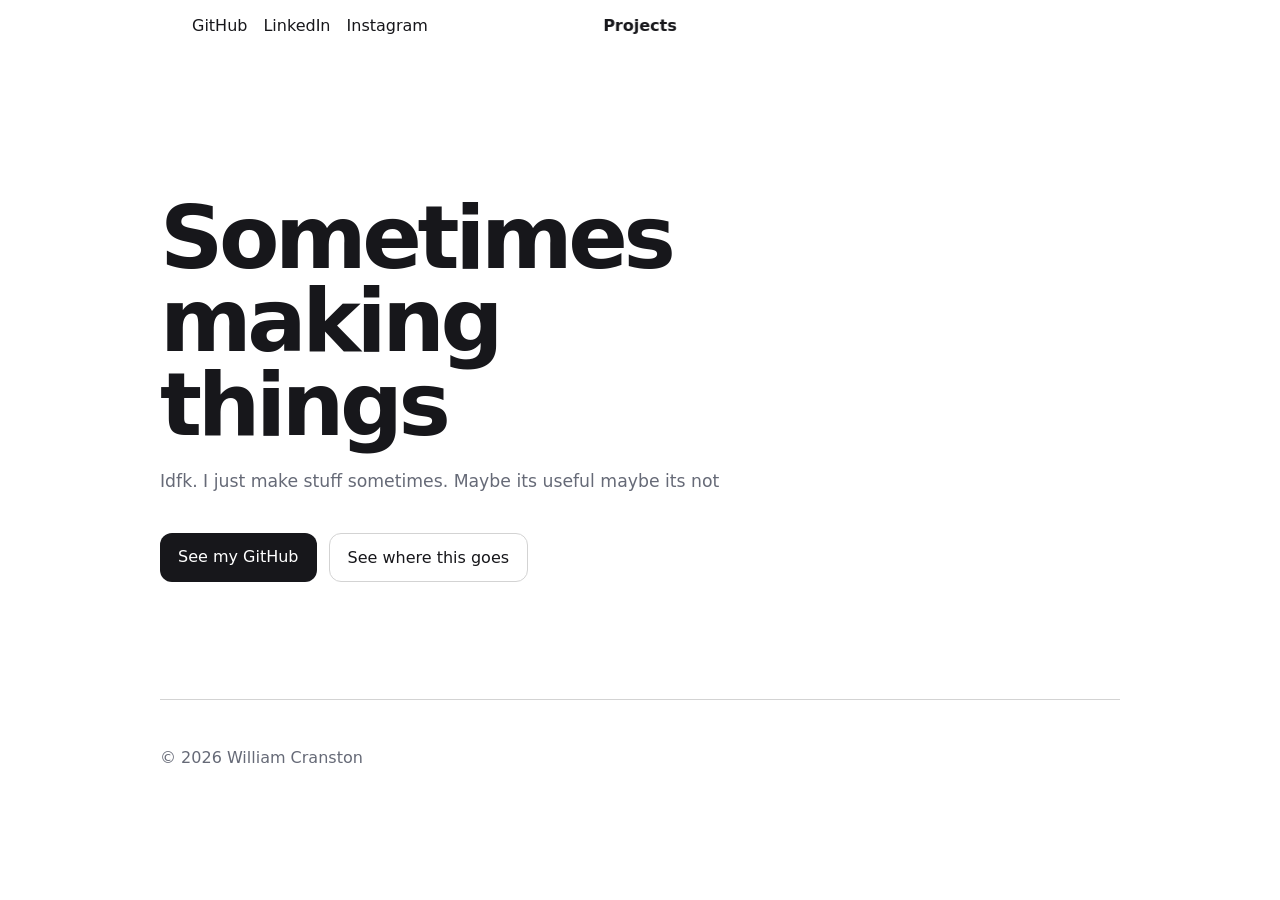
==== index.html @ 9ba5a432 "Update index.html" ====
<!doctype html>
<html lang="en">
<head>
<meta charset="utf-8">
<meta name="viewport" content="width=device-width,initial-scale=1">
<meta name="color-scheme" content="light dark">
<title>William Cranston</title>
<link rel="stylesheet" href="styles.css">
</head>

<script>
document.addEventListener("DOMContentLoaded", () => {

const toggle = document.querySelector(".menu-toggle");
const mobileMenu = document.querySelector(".mobile-menu");

if (toggle && mobileMenu) {
toggle.addEventListener("click", () => {
mobileMenu.classList.toggle("show");
});
}

const centerLink = document.getElementById("center-link");

const path = window.location.pathname;

if (path === "/" || path.includes("index")) {
centerLink.textContent = "Projects";
centerLink.href = "/projects";
} else {
centerLink.textContent = "Home";
centerLink.href = "/";
}

});
</script>


<body>
<div class="noise"></div>

<div class="wrap">


<header class="nav">

<div class="nav-center">
<a class="projects-btn" href="/projects">Projects</a>
</div>

<div class="nav-left">

<div class="socials">
<a href="https://github.com/devster3000" target="_blank">GitHub</a>
<a href="https://linkedin.com/in/youruser" target="_blank">LinkedIn</a>
<a href="https://instagram.com/coolmccools0n" target="_blank">Instagram</a>
</div>

<button class="menu-toggle" aria-label="Menu">
☰
</button>

</div>

<div class="mobile-menu">
<a href="https://github.com/devster3000" target="_blanm">GitHub</a>
<a href="https://linkedin.com/in/youruser" target="_blank">LinkedIn</a>
<a href="https://instagram.com/coolmccools0n" target="_blank">Instagram</a>
</div>

</header>



<main class="hero">
<section class="glass">

<h1>Sometimes making things</h1>

<p>
Idfk. I just make stuff sometimes. Maybe its useful maybe its not
</p>


<div class="actions">

<a class="btn primary" href="github.com/devster3000">See my GitHub</a>

<a class="btn secondary" href="https://youtu.be/dQw4w9WgXcQ?si=I2HilufDCLeLqM7B">See where this goes</a>
</div>

</section>
</main>

<footer id="foot">
<span>© 2026 William Cranston</span>
</footer>

</div>
</body>
</html>
---- styles.css ----
:root{
    color-scheme: light dark;

    --bg: #ffffff;
    --surface: #ffffff;

    --text: #17171b;
    --muted: #666a77;

    --accent: #7f73f6;

    --border: #d3d3d3;
}

@media (prefers-color-scheme: dark){

:root{

    --bg:#141418;

    --surface:#18181d;

    --text:#f4f4f7;

    --muted:#a6aabc;

    --accent:#a79fff;

    --border:#272730;
}

}

*{
    box-sizing:border-box;
}

html,
body{
    margin:0;
}

body{

    font-family:
        Inter,
        system-ui,
        sans-serif;

    background:
        var(--bg);

    color:
        var(--text);
}

.wrap{

    width:
        min(
            960px,
            90%
        );

    margin:
        0 auto;
}

.nav{

    padding:
        28px 0;
}

.brand{

    display:
        inline-flex;

    align-items:
        center;

    gap:
        12px;

    color:
        inherit;

    text-decoration:
        none;

    font-weight:
        600;
}


.hero{

    min-height:
        72vh;

    display:
        grid;

    align-items:
        center;
}

.glass{

    padding:
        0;

    background:
        transparent;
}

.pill{

    display:
        inline-block;

    padding:
        8px 12px;

    border:
        1px solid
        var(--border);

    border-radius:
        999px;

    color:
        var(--muted);

    font-size:
        .9rem;
}

h1{

    margin:
        28px 0 20px;

    font-size:
        clamp(
            3rem,
            10vw,
            5.5rem
        );

    line-height:
        .95;

    letter-spacing:
        -.05em;

    max-width:
        9ch;
}

p{

    max-width:
        620px;

    color:
        var(--muted);

    font-size:
        1.08rem;

    line-height:
        1.8;
}

.actions{

    display:
        flex;

    gap:
        12px;

    margin-top:
        36px;
}

.btn{

    padding:
        14px 18px;

    border-radius:
        12px;

    text-decoration:
        none;
}

.primary{

    background:
        var(--text);

    color:
        var(--bg);
}

.secondary{

    color:
        var(--text);

    border:
        1px solid
        var(--border);
}

footer{

    padding:
        48px 0;

    color:
        var(--muted);

    border-top:
        1px solid
        var(--border);

    display:
        flex;

    text-align:
        center;

    justify-content:
        space-between;
}

@media(
max-width:700px
){

.actions{

    flex-direction:
        column;
}

.btn{

    width:
        100%;

    text-align:
        center;
}

footer{

    flex-direction:
        column;

    gap:
        8px;
}

}

.nav {
position: relative;
display: flex;
align-items: center;
justify-content: space-between;
padding: 1rem 2rem;
gap: 1rem;
}

.nav-left,
.nav-right {
display: flex;
align-items: center;
gap: 1rem;
z-index: 2;
}

.nav-left a,
.nav-right a,
.mobile-menu a {
text-decoration: none;
color: inherit;
font-weight: 500;
}

.nav-center {
position: absolute;
left: 50%;
transform: translateX(-50%);
z-index: 1;
}

.projects-btn {
padding: 0.7rem 1.4rem;
border-radius: 999px;
background: rgba(255,255,255,0.08);
backdrop-filter: blur(10px);
text-decoration: none;
color: inherit;
font-weight: 600;
border: 1px solid rgba(255,255,255,0.12);
transition: 0.2s ease;
}

.projects-btn:hover {
transform: translateY(-2px);
}

.socials {
display: flex;
gap: 1rem;
}

.menu-toggle {
display: none;
background: transparent;
border: none;
color: inherit;
font-size: 1.5rem;
cursor: pointer;
}

.mobile-menu {
display: none;
position: absolute;
top: 100%;
left: 1rem;
margin-top: 1rem;
padding: 1rem;
border-radius: 18px;

background: rgba(255, 255, 255, 0.92);
color: black;

backdrop-filter: blur(20px);
-webkit-backdrop-filter: blur(20px);

flex-direction: column;
gap: 0.9rem;
min-width: 180px;

border: 1px solid rgba(0,0,0,0.08);
box-shadow: 0 10px 40px rgba(0,0,0,0.12);

z-index: 999;
}

.mobile-menu a {
color: black;
text-decoration: none;
font-weight: 600;
}

.mobile-menu.show {
display: flex;
}

/* MOBILE */

@media (max-width: 900px) {

.socials {
display: none;
}

.menu-toggle {
display: block;
}

.nav {
padding: 1rem;
}

.nav-left {
gap: 0.7rem;
}

.projects-btn {
padding: 0.6rem 1.1rem;
}

}

/* PROJECTS PAGE */

.projects-page {
display: grid;
grid-template-columns: repeat(auto-fit, minmax(320px, 1fr));
gap: 2rem;
padding: 3rem 2rem;
}

.project-card {
display: flex;
flex-direction: column;

background: rgba(255,255,255,0.06);
backdrop-filter: blur(20px);
-webkit-backdrop-filter: blur(20px);

border: 1px solid rgba(255,255,255,0.08);

border-radius: 28px;
overflow: hidden;

transition: 0.25s ease;
}

.project-card:hover {
transform: translateY(-4px);
}

.project-image {
width: 100%;
aspect-ratio: 16 / 9;
overflow: hidden;
}

.project-image img {
width: 100%;
height: 100%;
object-fit: cover;
display: block;
}

.project-content {
padding: 1.5rem;
display: flex;
flex-direction: column;
gap: 1rem;
}

.project-content h2 {
font-size: 1.6rem;
font-weight: 700;
}

.project-content p {
line-height: 1.6;
opacity: 0.8;
}

.github-btn {

display: inline-flex;
align-items: center;
gap: 0.7rem;

width: fit-content;

padding: 14px 18px;

border-radius: 12px;

background: var(--text);
color: var(--bg);

text-decoration: none;

font-weight: 600;

transition: 0.2s ease;
}

.github-btn:hover {
transform: translateY(-2px);
opacity: 0.92;
}

.github-btn img {

width: 18px;
height: 18px;

object-fit: contain;

}

/* MOBILE */

@media (max-width: 700px) {

.projects-page {
grid-template-columns: 1fr;
justify-items: center;
}

.project-card {
width: 100%;
max-width: 500px;
}

}
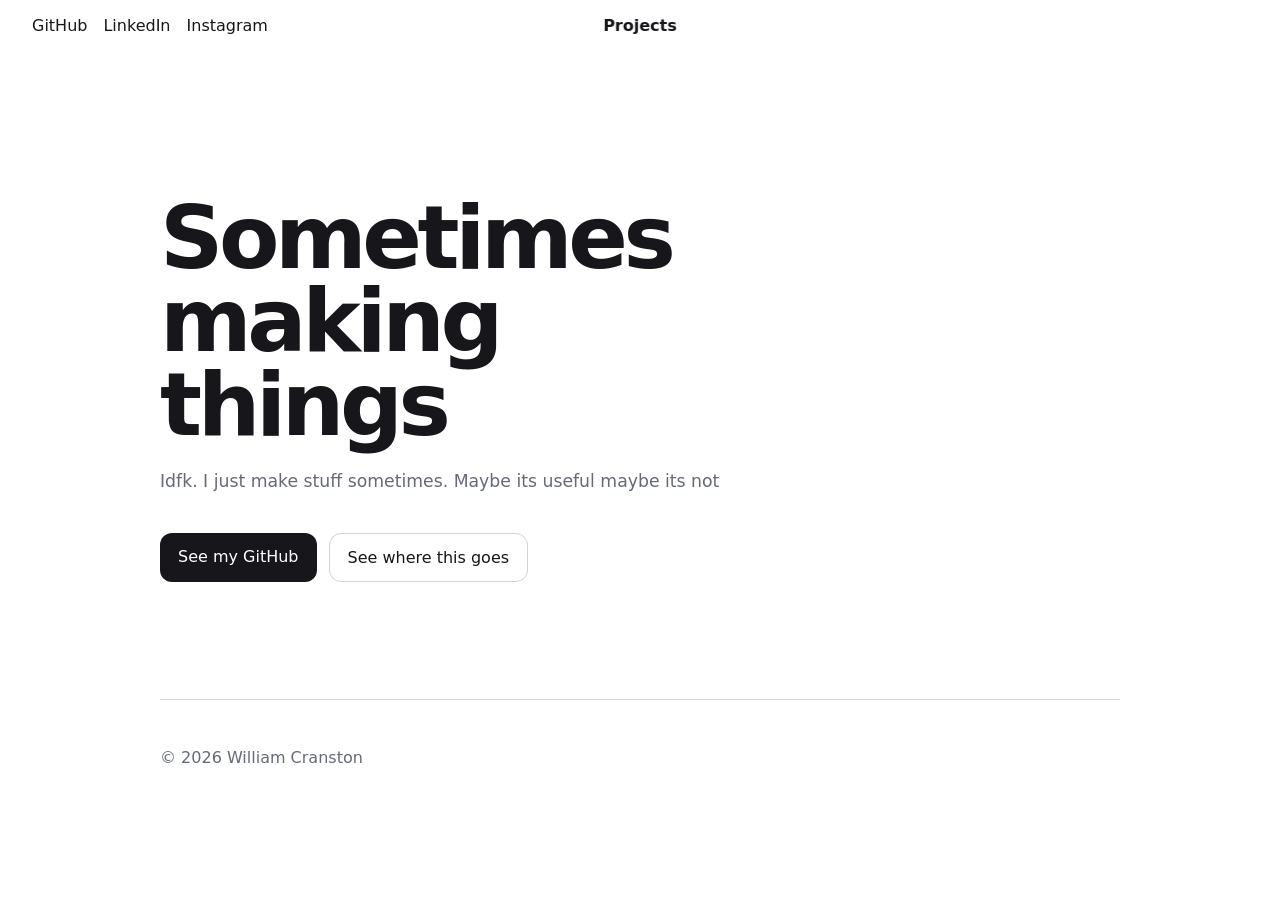
==== commit 78292253: "Update index.html" ====
--- a/index.html
+++ b/index.html
@@ -39,8 +39,6 @@
 <body>
 <div class="noise"></div>
 
-<div class="wrap">
-
 
 <header class="nav">
 
@@ -70,7 +68,7 @@
 
 </header>
 
-
+<div class="wrap">
 
 <main class="hero">
 <section class="glass">
@@ -84,9 +82,9 @@
 
 <div class="actions">
 
-<a class="btn primary" href="github.com/devster3000">See my GitHub</a>
+<a class="btn primary" href="https://github.com/devster3000">See my GitHub</a>
 
-<a class="btn secondary" href="https://youtu.be/dQw4w9WgXcQ?si=I2HilufDCLeLqM7B">See where this goes</a>
+<a class="btn secondary" href="https://youtu.be/48rz8udZBmQ">See where this goes</a>
 </div>
 
 </section>
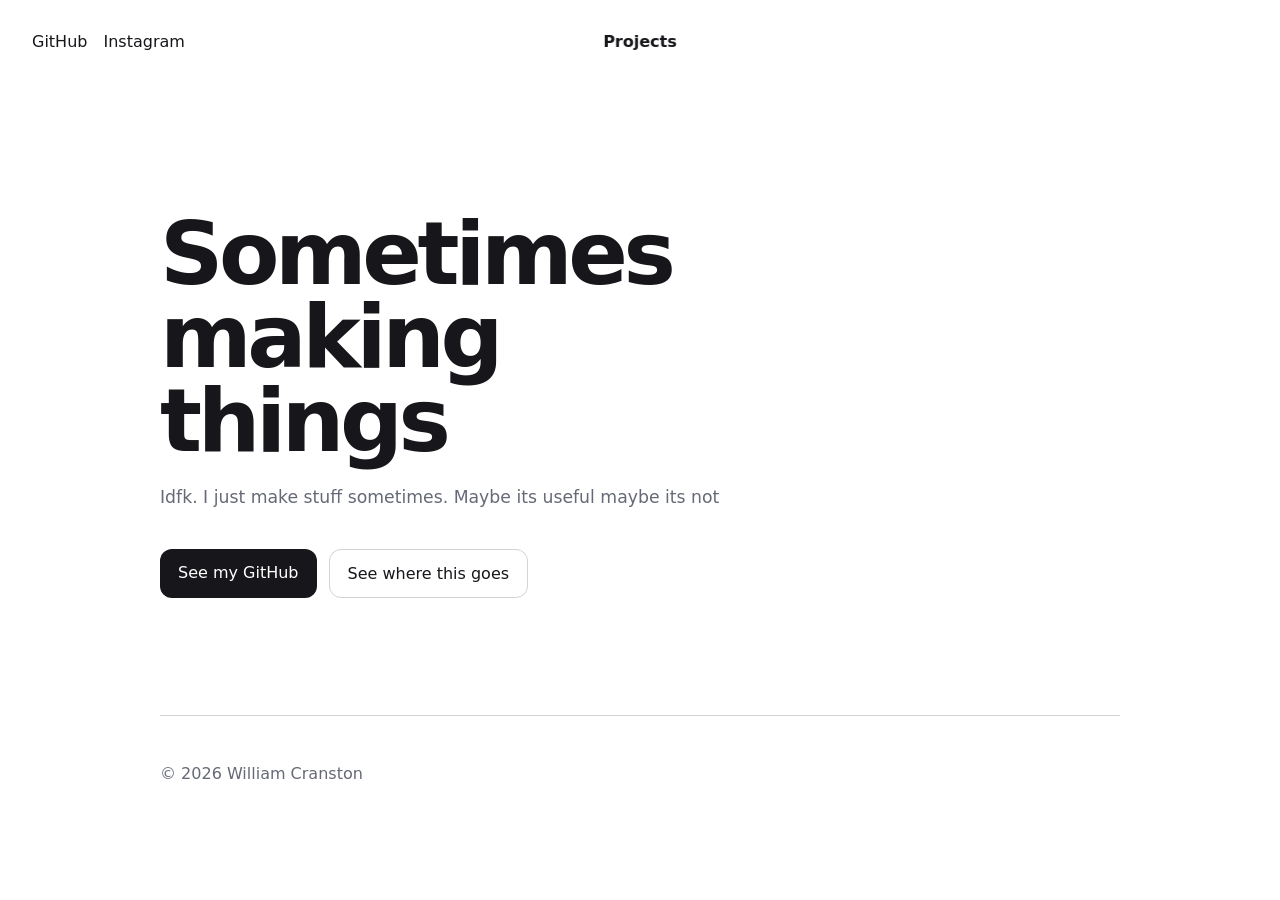
==== commit 781ffd89: "Add GNOME Dock to projects page" ====
--- a/index.html
+++ b/index.html
@@ -1,99 +1,89 @@
 <!doctype html>
 <html lang="en">
-<head>
-<meta charset="utf-8">
-<meta name="viewport" content="width=device-width,initial-scale=1">
-<meta name="color-scheme" content="light dark">
-<title>William Cranston</title>
-<link rel="stylesheet" href="styles.css">
-</head>
+  <head>
+    <meta charset="utf-8" />
+    <meta name="viewport" content="width=device-width,initial-scale=1" />
+    <meta name="color-scheme" content="light dark" />
+    <title>William Cranston</title>
+    <link rel="stylesheet" href="styles.css" />
+  </head>
 
-<script>
-document.addEventListener("DOMContentLoaded", () => {
+  <script>
+    document.addEventListener("DOMContentLoaded", () => {
+      const toggle = document.querySelector(".menu-toggle");
+      const mobileMenu = document.querySelector(".mobile-menu");
 
-const toggle = document.querySelector(".menu-toggle");
-const mobileMenu = document.querySelector(".mobile-menu");
+      if (toggle && mobileMenu) {
+        toggle.addEventListener("click", () => {
+          mobileMenu.classList.toggle("show");
+        });
+      }
 
-if (toggle && mobileMenu) {
-toggle.addEventListener("click", () => {
-mobileMenu.classList.toggle("show");
-});
-}
+      const centerLink = document.getElementById("center-link");
 
-const centerLink = document.getElementById("center-link");
+      const path = window.location.pathname;
 
-const path = window.location.pathname;
+      if (path === "/" || path.includes("index")) {
+        centerLink.textContent = "Projects";
+        centerLink.href = "/projects";
+      } else {
+        centerLink.textContent = "Home";
+        centerLink.href = "/";
+      }
+    });
+  </script>
 
-if (path === "/" || path.includes("index")) {
-centerLink.textContent = "Projects";
-centerLink.href = "/projects";
-} else {
-centerLink.textContent = "Home";
-centerLink.href = "/";
-}
+  <body>
+    <div class="noise"></div>
 
-});
-</script>
+    <header class="nav">
+      <div class="nav-center">
+        <a class="projects-btn" href="/projects">Projects</a>
+      </div>
 
+      <div class="nav-left">
+        <div class="socials">
+          <a href="https://github.com/devster3000" target="_blank">GitHub</a>
+          <a href="https://instagram.com/coolmccools0n" target="_blank"
+            >Instagram</a
+          >
+        </div>
 
-<body>
-<div class="noise"></div>
+        <button class="menu-toggle" aria-label="Menu">☰</button>
+      </div>
 
+      <div class="mobile-menu">
+        <a href="https://github.com/devster3000" target="_blanm">GitHub</a>
+        <a href="https://instagram.com/coolmccools0n" target="_blank"
+          >Instagram</a
+        >
+      </div>
+    </header>
 
-<header class="nav">
+    <div class="wrap">
+      <main class="hero">
+        <section class="glass">
+          <h1>Sometimes making things</h1>
 
-<div class="nav-center">
-<a class="projects-btn" href="/projects">Projects</a>
-</div>
+          <p>
+            Idfk. I just make stuff sometimes. Maybe its useful maybe its not
+          </p>
 
-<div class="nav-left">
+          <div class="actions">
+            <a class="btn primary" href="https://github.com/devster3000"
+              >See my GitHub</a
+            >
 
-<div class="socials">
-<a href="https://github.com/devster3000" target="_blank">GitHub</a>
-<a href="https://linkedin.com/in/youruser" target="_blank">LinkedIn</a>
-<a href="https://instagram.com/coolmccools0n" target="_blank">Instagram</a>
-</div>
+            <a class="btn secondary" href="https://youtu.be/48rz8udZBmQ"
+              >See where this goes</a
+            >
+          </div>
+        </section>
+      </main>
 
-<button class="menu-toggle" aria-label="Menu">
-☰
-</button>
-
-</div>
-
-<div class="mobile-menu">
-<a href="https://github.com/devster3000" target="_blanm">GitHub</a>
-<a href="https://linkedin.com/in/youruser" target="_blank">LinkedIn</a>
-<a href="https://instagram.com/coolmccools0n" target="_blank">Instagram</a>
-</div>
-
-</header>
-
-<div class="wrap">
-
-<main class="hero">
-<section class="glass">
-
-<h1>Sometimes making things</h1>
-
-<p>
-Idfk. I just make stuff sometimes. Maybe its useful maybe its not
-</p>
-
-
-<div class="actions">
-
-<a class="btn primary" href="https://github.com/devster3000">See my GitHub</a>
-
-<a class="btn secondary" href="https://youtu.be/48rz8udZBmQ">See where this goes</a>
-</div>
-
-</section>
-</main>
-
-<footer id="foot">
-<span>© 2026 William Cranston</span>
-</footer>
-
-</div>
-</body>
+      <footer id="foot">
+        <span>© 2026 William Cranston</span>
+      </footer>
+    </div>
+  </body>
 </html>
--- a/styles.css
+++ b/styles.css
@@ -68,8 +68,9 @@
 
 .nav{
 
+    margin-top: 1rem;
     padding:
-        28px 0;
+        1.5rem clamp(1rem, 5vw, 4rem);
 }
 
 .brand{
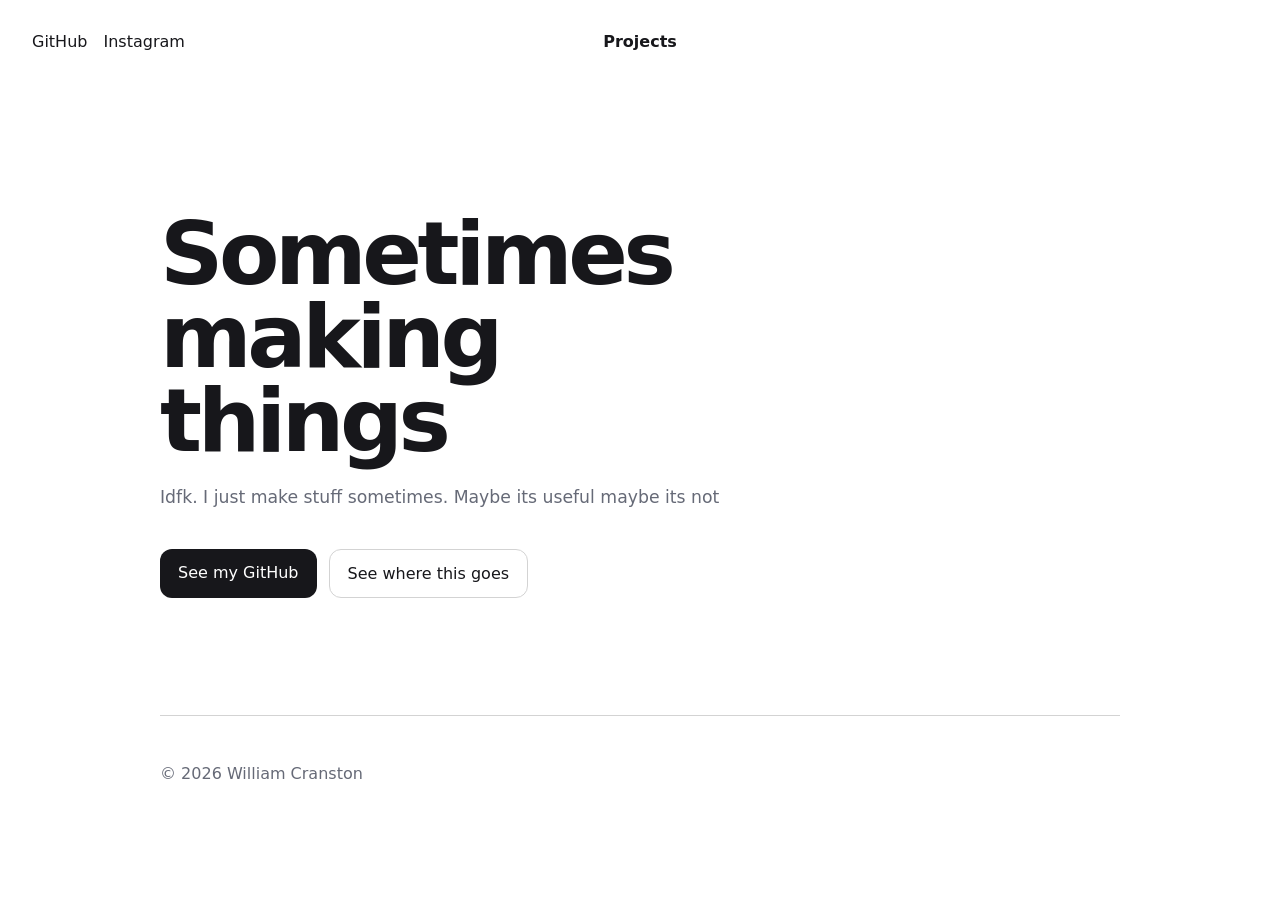
==== commit 8311c409: "Added some more (unnecessary) animations for elements" ====
--- a/index.html
+++ b/index.html
@@ -5,58 +5,54 @@
     <meta name="viewport" content="width=device-width,initial-scale=1" />
     <meta name="color-scheme" content="light dark" />
     <title>William Cranston</title>
+
     <link rel="stylesheet" href="styles.css" />
   </head>
-
-  <script>
-    document.addEventListener("DOMContentLoaded", () => {
-      const toggle = document.querySelector(".menu-toggle");
-      const mobileMenu = document.querySelector(".mobile-menu");
-
-      if (toggle && mobileMenu) {
-        toggle.addEventListener("click", () => {
-          mobileMenu.classList.toggle("show");
-        });
-      }
-
-      const centerLink = document.getElementById("center-link");
-
-      const path = window.location.pathname;
-
-      if (path === "/" || path.includes("index")) {
-        centerLink.textContent = "Projects";
-        centerLink.href = "/projects";
-      } else {
-        centerLink.textContent = "Home";
-        centerLink.href = "/";
-      }
-    });
-  </script>
 
   <body>
     <div class="noise"></div>
 
     <header class="nav">
-      <div class="nav-center">
-        <a class="projects-btn" href="/projects">Projects</a>
-      </div>
+      <div class="nav-top">
+        <div class="nav-left">
+          <div class="socials">
+            <div class="menu-link">
+              <a href="https://github.com/devster3000" target="_blank"
+                >GitHub</a
+              >
+            </div>
+            <div class="menu-link">
+              <a href="https://instagram.com/coolmccools0n" target="_blank"
+                >Instagram</a
+              >
+            </div>
+          </div>
 
-      <div class="nav-left">
-        <div class="socials">
-          <a href="https://github.com/devster3000" target="_blank">GitHub</a>
-          <a href="https://instagram.com/coolmccools0n" target="_blank"
-            >Instagram</a
-          >
+          <button class="menu-toggle" aria-label="Menu">☰</button>
         </div>
 
-        <button class="menu-toggle" aria-label="Menu">☰</button>
+        <div class="nav-center">
+          <div class="menu-link">
+            <a href="/projects.html" class="projects-btn" id="nav-title"
+              >Projects</a
+            >
+          </div>
+        </div>
       </div>
 
       <div class="mobile-menu">
-        <a href="https://github.com/devster3000" target="_blanm">GitHub</a>
-        <a href="https://instagram.com/coolmccools0n" target="_blank"
-          >Instagram</a
-        >
+        <div class="menu-links">
+          <div class="menu-link">
+            <a href="https://github.com/devster3000" target="_blank">GitHub</a>
+          </div>
+          <div class="menu-link">
+            <a href="https://instagram.com/coolmccools0n" target="_blank"
+              >Instagram</a
+            >
+          </div>
+        </div>
+
+        <div class="menu-divider"></div>
       </div>
     </header>
 
@@ -70,13 +66,13 @@
           </p>
 
           <div class="actions">
-            <a class="btn primary" href="https://github.com/devster3000"
-              >See my GitHub</a
-            >
+            <a class="btn primary" href="https://github.com/devster3000">
+              See my GitHub
+            </a>
 
-            <a class="btn secondary" href="https://youtu.be/48rz8udZBmQ"
-              >See where this goes</a
-            >
+            <a class="btn secondary" href="https://youtu.be/48rz8udZBmQ">
+              See where this goes
+            </a>
           </div>
         </section>
       </main>
@@ -85,5 +81,35 @@
         <span>© 2026 William Cranston</span>
       </footer>
     </div>
+
+    <script>
+      document.addEventListener("DOMContentLoaded", () => {
+        const toggle = document.querySelector(".menu-toggle");
+        const mobileMenu = document.querySelector(".mobile-menu");
+        const title = document.getElementById("nav-title");
+
+        let open = false;
+
+        title.style.pointerEvents = "auto";
+
+        toggle.addEventListener("click", () => {
+          open = !open;
+
+          mobileMenu.classList.toggle("show");
+
+          // icon swap
+          toggle.textContent = open ? "✕" : "☰";
+
+          // title swap
+          title.textContent = open ? "Links" : "Projects";
+
+          if (open) {
+            title.style.pointerEvents = "none";
+          } else {
+            title.style.pointerEvents = "auto";
+          }
+        });
+      });
+    </script>
   </body>
 </html>
--- a/styles.css
+++ b/styles.css
@@ -1,505 +1,469 @@
-:root{
-    color-scheme: light dark;
-
-    --bg: #ffffff;
-    --surface: #ffffff;
-
-    --text: #17171b;
-    --muted: #666a77;
-
-    --accent: #7f73f6;
-
-    --border: #d3d3d3;
-}
-
-@media (prefers-color-scheme: dark){
-
-:root{
-
-    --bg:#141418;
-
-    --surface:#18181d;
-
-    --text:#f4f4f7;
-
-    --muted:#a6aabc;
-
-    --accent:#a79fff;
-
-    --border:#272730;
-}
-
-}
-
-*{
-    box-sizing:border-box;
+/* --- ROOT VARIABLES --- */
+
+:root {
+  /* Base color system and theme variables */
+  color-scheme: light dark;
+
+  --bg: #ffffff;
+  --surface: #ffffff;
+
+  --text: #17171b;
+  --muted: #666a77;
+
+  --accent: #7f73f6;
+
+  --border: #d3d3d3;
+}
+
+/* --- DARK MODE OVERRIDES --- */
+
+@media (prefers-color-scheme: dark) {
+  :root {
+    /* Overrides for dark theme */
+    --bg: #141418;
+    --surface: #18181d;
+    --text: #f4f4f7;
+    --muted: #a6aabc;
+    --accent: #a79fff;
+    --border: #272730;
+  }
+}
+
+/* --- GLOBAL RESET --- */
+
+* {
+  /* Ensure consistent box sizing across elements */
+  box-sizing: border-box;
 }
 
 html,
-body{
-    margin:0;
-}
-
-body{
-
-    font-family:
-        Inter,
-        system-ui,
-        sans-serif;
-
-    background:
-        var(--bg);
-
-    color:
-        var(--text);
-}
-
-.wrap{
-
-    width:
-        min(
-            960px,
-            90%
-        );
-
-    margin:
-        0 auto;
-}
-
-.nav{
-
-    margin-top: 1rem;
-    padding:
-        1.5rem clamp(1rem, 5vw, 4rem);
-}
-
-.brand{
-
-    display:
-        inline-flex;
-
-    align-items:
-        center;
-
-    gap:
-        12px;
-
-    color:
-        inherit;
-
-    text-decoration:
-        none;
-
-    font-weight:
-        600;
-}
-
-
-.hero{
-
-    min-height:
-        72vh;
-
-    display:
-        grid;
-
-    align-items:
-        center;
-}
-
-.glass{
-
-    padding:
-        0;
-
-    background:
-        transparent;
-}
-
-.pill{
-
-    display:
-        inline-block;
-
-    padding:
-        8px 12px;
-
-    border:
-        1px solid
-        var(--border);
-
-    border-radius:
-        999px;
-
-    color:
-        var(--muted);
-
-    font-size:
-        .9rem;
-}
-
-h1{
-
-    margin:
-        28px 0 20px;
-
-    font-size:
-        clamp(
-            3rem,
-            10vw,
-            5.5rem
-        );
-
-    line-height:
-        .95;
-
-    letter-spacing:
-        -.05em;
-
-    max-width:
-        9ch;
-}
-
-p{
-
-    max-width:
-        620px;
-
-    color:
-        var(--muted);
-
-    font-size:
-        1.08rem;
-
-    line-height:
-        1.8;
-}
-
-.actions{
-
-    display:
-        flex;
-
-    gap:
-        12px;
-
-    margin-top:
-        36px;
-}
-
-.btn{
-
-    padding:
-        14px 18px;
-
-    border-radius:
-        12px;
-
-    text-decoration:
-        none;
-}
-
-.primary{
-
-    background:
-        var(--text);
-
-    color:
-        var(--bg);
-}
-
-.secondary{
-
-    color:
-        var(--text);
-
-    border:
-        1px solid
-        var(--border);
-}
-
-footer{
-
-    padding:
-        48px 0;
-
-    color:
-        var(--muted);
-
-    border-top:
-        1px solid
-        var(--border);
-
-    display:
-        flex;
-
-    text-align:
-        center;
-
-    justify-content:
-        space-between;
-}
-
-@media(
-max-width:700px
-){
-
-.actions{
-
-    flex-direction:
-        column;
-}
-
-.btn{
-
-    width:
-        100%;
-
-    text-align:
-        center;
-}
-
-footer{
-
-    flex-direction:
-        column;
-
-    gap:
-        8px;
-}
-
-}
+body {
+  /* Remove default spacing */
+  margin: 0;
+}
+
+body {
+  /* Base typography and colors */
+  font-family: Inter, system-ui, sans-serif;
+  background: var(--bg);
+  color: var(--text);
+}
+
+/* --- LAYOUT --- */
+
+.wrap {
+  /* Constrains content width and centers it */
+  width: min(960px, 90%);
+  margin: 0 auto;
+}
+
+/* --- NAVIGATION --- */
 
 .nav {
-position: relative;
-display: flex;
-align-items: center;
-justify-content: space-between;
-padding: 1rem 2rem;
-gap: 1rem;
+  margin-top: 1rem;
+  padding: 1.5rem clamp(1rem, 5vw, 4rem);
+}
+
+.brand {
+  /* Brand/logo alignment */
+  display: inline-flex;
+  align-items: center;
+  gap: 12px;
+
+  color: inherit;
+  text-decoration: none;
+  font-weight: 600;
+}
+
+/* --- HERO SECTION --- */
+
+.hero {
+  /* Vertically centered hero section */
+  min-height: 72vh;
+  display: grid;
+  align-items: center;
+}
+
+.glass {
+  /* Transparent container placeholder */
+  padding: 0;
+  background: transparent;
+}
+
+/* --- UI ELEMENTS --- */
+
+.pill {
+  /* Rounded label element */
+  display: inline-block;
+  padding: 8px 12px;
+  border: 1px solid var(--border);
+  border-radius: 999px;
+  color: var(--muted);
+  font-size: 0.9rem;
+}
+
+/* --- TYPOGRAPHY --- */
+
+h1 {
+  /* Main heading styling */
+  margin: 28px 0 20px;
+  font-size: clamp(3rem, 10vw, 5.5rem);
+  line-height: 0.95;
+  letter-spacing: -0.05em;
+  max-width: 9ch;
+}
+
+p {
+  /* Body text constraints */
+  max-width: 620px;
+  color: var(--muted);
+  font-size: 1.08rem;
+  line-height: 1.8;
+}
+
+/* --- ACTION BUTTONS --- */
+
+.actions {
+  display: flex;
+  gap: 12px;
+  margin-top: 36px;
+}
+
+.btn {
+  /* Base button styling */
+  padding: 14px 18px;
+  border-radius: 12px;
+  text-decoration: none;
+}
+
+.primary {
+  /* Primary button variant */
+  background: var(--text);
+  color: var(--bg);
+  transition: 0.2s ease;
+}
+
+.primary:hover {
+  transform: translateY(-2px);
+}
+
+.secondary {
+  /* Secondary button variant */
+  color: var(--text);
+  border: 1px solid var(--border);
+  transition: 0.2s ease;
+}
+
+.secondary:hover {
+  transform: translateY(-2px);
+}
+
+/* --- FOOTER --- */
+
+footer {
+  padding: 48px 0;
+  color: var(--muted);
+  border-top: 1px solid var(--border);
+
+  display: flex;
+  text-align: center;
+  justify-content: space-between;
+}
+
+/* --- RESPONSIVE (BASE) --- */
+
+@media (max-width: 700px) {
+  .actions {
+    flex-direction: column;
+  }
+
+  .btn {
+    width: 100%;
+    text-align: center;
+  }
+
+  footer {
+    flex-direction: column;
+    gap: 8px;
+  }
+}
+
+/* --- NAVIGATION STRUCTURE --- */
+
+.nav {
+  /* Main navigation layout */
+  position: relative;
+  display: flex;
+  align-items: center;
+  justify-content: space-between;
+  padding: 1rem 2rem;
+  gap: 1rem;
 }
 
 .nav-left,
 .nav-right {
-display: flex;
-align-items: center;
-gap: 1rem;
-z-index: 2;
+  /* Left and right navigation groups */
+  display: flex;
+  align-items: center;
+  gap: 1rem;
+  z-index: 2;
 }
 
 .nav-left a,
 .nav-right a,
 .mobile-menu a {
-text-decoration: none;
-color: inherit;
-font-weight: 500;
+  /* Shared link styling */
+  text-decoration: none;
+  color: inherit;
+  font-weight: 500;
 }
 
 .nav-center {
-position: absolute;
-left: 50%;
-transform: translateX(-50%);
-z-index: 1;
-}
+  /* Centered navigation content */
+  position: absolute;
+  pointer-events: none;
+  left: 50%;
+  transform: translateX(-50%);
+  z-index: 1;
+}
+
+.nav-top {
+  /* Top navigation row */
+  display: flex;
+  align-items: center;
+  justify-content: space-between;
+  position: relative;
+  width: 100%;
+}
+
+.nav-top {
+  flex-shrink: 0;
+}
+
+/* --- NAVIGATION COMPONENTS --- */
 
 .projects-btn {
-padding: 0.7rem 1.4rem;
-border-radius: 999px;
-background: rgba(255,255,255,0.08);
-backdrop-filter: blur(10px);
-text-decoration: none;
-color: inherit;
-font-weight: 600;
-border: 1px solid rgba(255,255,255,0.12);
-transition: 0.2s ease;
+  padding: 0.7rem 1.4rem;
+  border-radius: 999px;
+
+  text-decoration: none;
+  color: inherit;
+  font-weight: 600;
+
+  transition: 0.2 ease;
 }
 
 .projects-btn:hover {
-transform: translateY(-2px);
+  transform: translateY(-4px);
 }
 
 .socials {
-display: flex;
-gap: 1rem;
+  /* Social links container */
+  display: flex;
+  gap: 1rem;
 }
 
 .menu-toggle {
-display: none;
-background: transparent;
-border: none;
-color: inherit;
-font-size: 1.5rem;
-cursor: pointer;
+  /* Mobile menu toggle button */
+  display: none;
+  background: transparent;
+  border: none;
+  color: inherit;
+  font-size: 1.5rem;
+  cursor: pointer;
 }
 
 .mobile-menu {
-display: none;
-position: absolute;
-top: 100%;
-left: 1rem;
-margin-top: 1rem;
-padding: 1rem;
-border-radius: 18px;
-
-background: rgba(255, 255, 255, 0.92);
-color: black;
-
-backdrop-filter: blur(20px);
--webkit-backdrop-filter: blur(20px);
-
-flex-direction: column;
-gap: 0.9rem;
-min-width: 180px;
-
-border: 1px solid rgba(0,0,0,0.08);
-box-shadow: 0 10px 40px rgba(0,0,0,0.12);
-
-z-index: 999;
+  /* Collapsible mobile menu */
+  width: 100%;
+  overflow: hidden;
+
+  max-height: 0;
+  transition: max-height 0.35s ease;
+
+  display: flex;
+  flex-direction: column;
+  gap: 1.2rem;
+
+  flex-basis: 100%;
+}
+
+.mobile-menu.show {
+  /* Expanded mobile menu state */
+  max-height: 130px;
+}
+
+.menu-links {
+  /* Desktop-style links inside mobile */
+  display: flex;
+  justify-content: center;
+  gap: 3rem;
+  padding: 0.75rem 0 0.5rem;
+
+  transition: 0.2s ease;
+}
+
+.menu-link {
+  transition: 0.2s ease;
+}
+
+.menu-link:hover {
+  transform: translateY(-4px);
+}
+
+.menu-divider {
+  /* Divider line */
+  border-bottom: 2px dashed var(--border);
+  width: 100%;
+}
+
+.menu-links a {
+  text-decoration: none;
+  font-weight: 500;
 }
 
 .mobile-menu a {
-color: black;
-text-decoration: none;
-font-weight: 600;
+  /* Mobile links styling override */
+  text-decoration: none;
+  font-weight: 600;
 }
 
 .mobile-menu.show {
-display: flex;
-}
-
-/* MOBILE */
+  display: flex;
+}
+
+/* --- NAV RESPONSIVE --- */
 
 @media (max-width: 900px) {
-
-.socials {
-display: none;
-}
-
-.menu-toggle {
-display: block;
-}
-
-.nav {
-padding: 1rem;
-}
-
-.nav-left {
-gap: 0.7rem;
-}
-
-.projects-btn {
-padding: 0.6rem 1.1rem;
-}
-
-}
-
-/* PROJECTS PAGE */
+  .socials {
+    display: none;
+  }
+
+  .menu-toggle {
+    display: block;
+  }
+
+  .nav {
+    padding: 1rem;
+    flex-wrap: wrap;
+  }
+
+  .nav-left {
+    gap: 0.7rem;
+  }
+
+  .projects-btn {
+    padding: 0.6rem 1.1rem;
+  }
+}
+
+/* --- PROJECTS PAGE --- */
 
 .projects-page {
-display: grid;
-grid-template-columns: repeat(auto-fit, minmax(320px, 1fr));
-gap: 2rem;
-padding: 3rem 2rem;
+  /* Responsive grid layout for projects */
+  display: grid;
+  grid-template-columns: repeat(auto-fit, minmax(320px, 1fr));
+  gap: 2rem;
+  padding: 3rem 2rem;
 }
 
 .project-card {
-display: flex;
-flex-direction: column;
-
-background: rgba(255,255,255,0.06);
-backdrop-filter: blur(20px);
--webkit-backdrop-filter: blur(20px);
-
-border: 1px solid rgba(255,255,255,0.08);
-
-border-radius: 28px;
-overflow: hidden;
-
-transition: 0.25s ease;
+  /* Individual project container */
+  display: flex;
+  flex-direction: column;
+
+  background: rgba(255, 255, 255, 0.06);
+  backdrop-filter: blur(20px);
+  -webkit-backdrop-filter: blur(20px);
+
+  border: 1px solid rgba(255, 255, 255, 0.08);
+
+  border-radius: 28px;
+  overflow: hidden;
+
+  transition: 0.25s ease;
 }
 
 .project-card:hover {
-transform: translateY(-4px);
+  transform: translateY(-4px);
 }
 
 .project-image {
-width: 100%;
-aspect-ratio: 16 / 9;
-overflow: hidden;
+  /* Image wrapper */
+  width: 100%;
+  aspect-ratio: 16 / 9;
+  overflow: hidden;
 }
 
 .project-image img {
-width: 100%;
-height: 100%;
-object-fit: cover;
-display: block;
+  /* Ensures image fills container */
+  width: 100%;
+  height: 100%;
+  object-fit: cover;
+  display: block;
 }
 
 .project-content {
-padding: 1.5rem;
-display: flex;
-flex-direction: column;
-gap: 1rem;
+  /* Card content layout */
+  padding: 1.5rem;
+  display: flex;
+  flex-direction: column;
+  gap: 1rem;
 }
 
 .project-content h2 {
-font-size: 1.6rem;
-font-weight: 700;
+  font-size: 1.6rem;
+  font-weight: 700;
 }
 
 .project-content p {
-line-height: 1.6;
-opacity: 0.8;
-}
+  line-height: 1.6;
+  opacity: 0.8;
+}
+
+/* --- PROJECT BUTTON --- */
 
 .github-btn {
-
-display: inline-flex;
-align-items: center;
-gap: 0.7rem;
-
-width: fit-content;
-
-padding: 14px 18px;
-
-border-radius: 12px;
-
-background: var(--text);
-color: var(--bg);
-
-text-decoration: none;
-
-font-weight: 600;
-
-transition: 0.2s ease;
+  /* GitHub link button */
+  display: inline-flex;
+  align-items: center;
+  gap: 0.7rem;
+
+  width: fit-content;
+
+  padding: 14px 18px;
+  border-radius: 12px;
+
+  background: var(--text);
+  color: var(--bg);
+
+  text-decoration: none;
+  font-weight: 600;
+
+  transition: 0.2s ease;
 }
 
 .github-btn:hover {
-transform: translateY(-2px);
-opacity: 0.92;
+  transform: translateY(-2px);
+  opacity: 0.92;
 }
 
 .github-btn img {
-
-width: 18px;
-height: 18px;
-
-object-fit: contain;
-
-}
-
-/* MOBILE */
+  width: 18px;
+  height: 18px;
+  object-fit: contain;
+}
+
+/* --- PROJECTS RESPONSIVE --- */
 
 @media (max-width: 700px) {
-
-.projects-page {
-grid-template-columns: 1fr;
-justify-items: center;
-}
-
-.project-card {
-width: 100%;
-max-width: 500px;
-}
-
-}+  .projects-page {
+    grid-template-columns: 1fr;
+    justify-items: center;
+  }
+
+  .project-card {
+    width: 100%;
+    max-width: 500px;
+  }
+}
